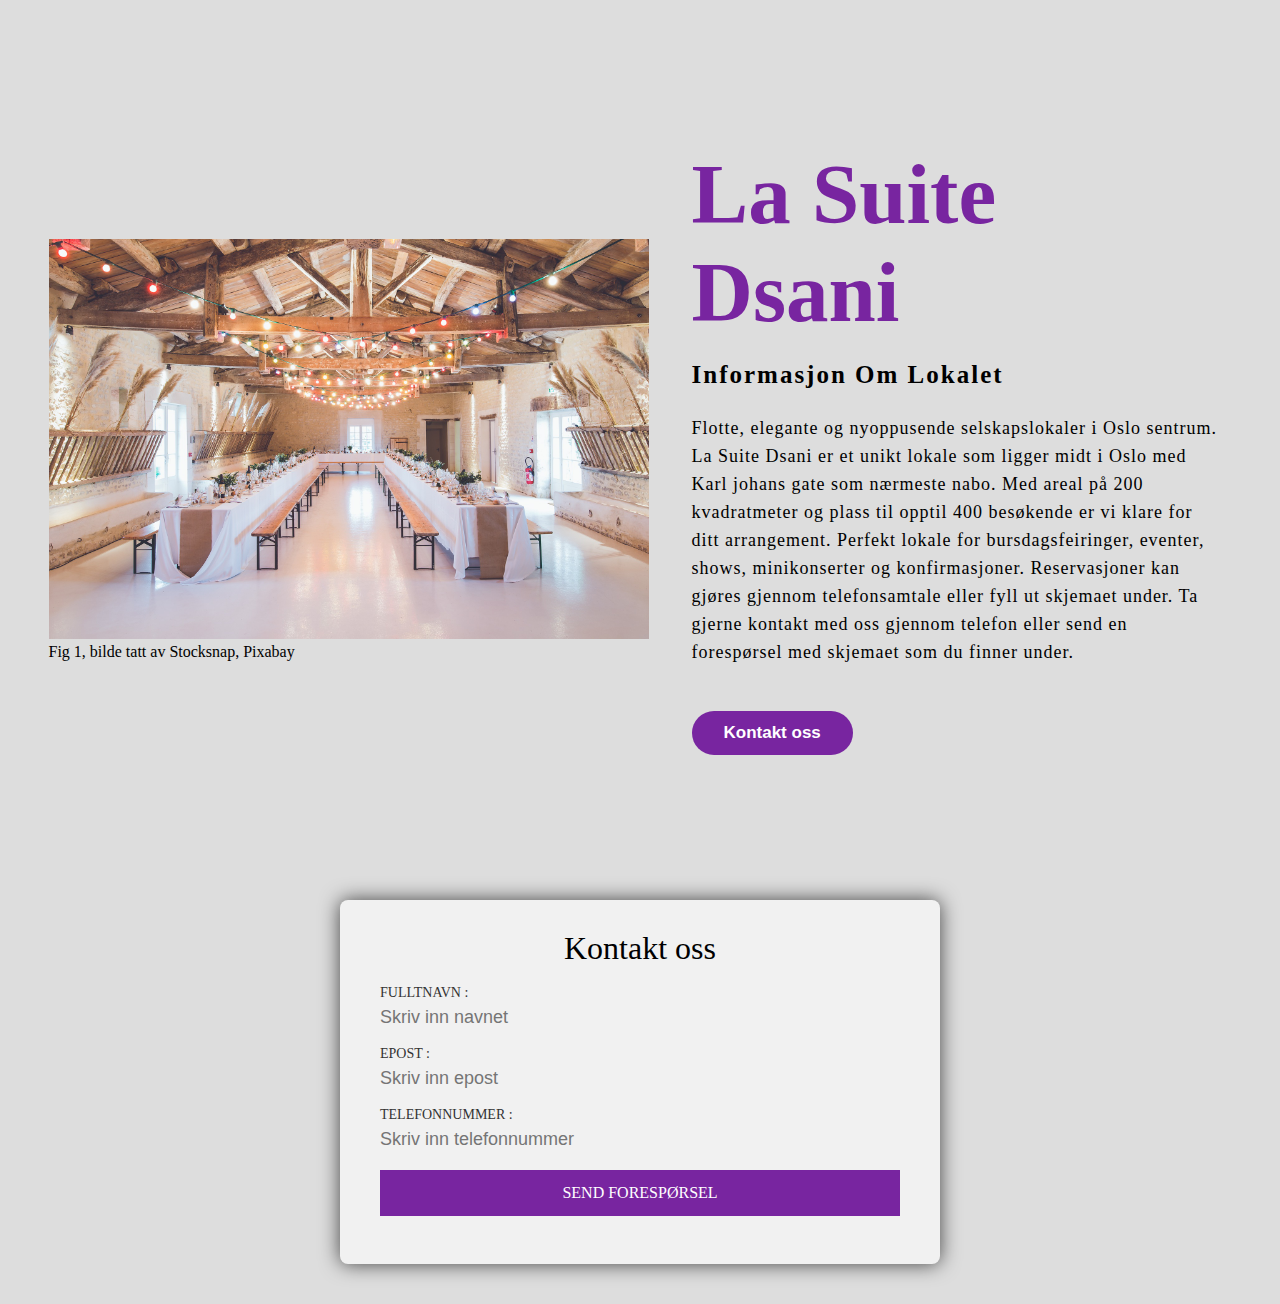
==== booking-page/booking-page.html @ 36fc9f1d "Add files via upload" ====
<!DOCTYPE html>
<html>
<head>
    <meta charset="utf-8">
    <meta name="viewport" content="width=device-width, initial-scale=1.0">

    <title>Booking page</title>
    <link href="booking-page-style.css" rel="stylesheet" type="text/css">

    <link rel="preconnect" href="https://fonts.googleapis.com">
    <link rel="preconnect" href="https://fonts.gstatic.com" crossorigin>
    <link href="https://fonts.googleapis.com/css2?family=Poppins:wght@100;200;300;400;500;600;700;800;900&display=swap" rel="stylesheet">
    
</head>
<body>
    <section class="om">
        <div class="innhold">
<!--Koden til bildet og kilde-->
        <figure>
            <img src="image-kopi/events-2609526_1920.jpg" alt="Oversiktsbilde av selskapslokale. Et stort langbord i form av hestesko dekket med hvit duk, serivse og blomster">
            <figcaption>Fig 1, bilde tatt av Stocksnap, Pixabay</figcaption>
        </figure>
<!--Koden til bildet og kilden slutter her-->
<!--Koden til teksten-->
            <div class="tekst">
                <h1>La Suite Dsani</h1>
                <h5>Informasjon om lokalet</h5>
                <p> Flotte, elegante og nyoppusende selskapslokaler i Oslo sentrum. 
                    La Suite Dsani er et unikt lokale som ligger midt i Oslo med Karl johans gate 
                    som nærmeste nabo. Med areal på 200 kvadratmeter og plass til opptil 400 besøkende 
                    er vi klare for ditt arrangement. Perfekt lokale for bursdagsfeiringer, 
                    eventer, shows, minikonserter og konfirmasjoner. Reservasjoner kan gjøres 
                    gjennom telefonsamtale eller fyll ut skjemaet under. Ta gjerne kontakt med oss 
                    gjennom telefon eller send en forespørsel med skjemaet som du finner under.</p>
                    <button type="button">Kontakt oss</button>
            </div>
<!--Koden til teksten slutter her-->
        </div>
    </section>
<!--Koden til Kontaktform-->
<div class="Kontakt-ark">
    <h1>Kontakt oss</h1>
    <div class="tekstboks">
        <label>Fulltnavn :</label>
        <input type="text" name="" value="" placeholder="Skriv inn navnet"
    </div> 

    <div class="tekstboks">
        <label>Epost :</label>
        <input type="email" name="" value="" placeholder="Skriv inn epost"
    </div> 

    <div class="tekstboks">
        <label>Telefonnummer :</label>
        <input type="text" name="" value="" placeholder="Skriv inn telefonnummer"
    </div> 
    <a class="knapp2">Send forespørsel</a>
</div>
<!--Koden til kontaktform slutter her-->
</body>
</html>
---- booking-page/booking-page-style.css ----
@import url(https://fonts.google.com/specimen/Cormorant+Garamond?query=cormo);
@font-face {
    font-family: Cormo;
    src: url(https://fonts.google.com/specimen/Cormorant+Garamond?query=cormo);
}

*{
    padding:0;
    margin:0;
    box-sizing: border-box;
    
}
.om{
    width: 100%;
    height: 100vh;
    background-color: #ddd;
    display: flex;
    justify-content: center;
    align-items: center;
}
.om .innhold img{
    height: auto;
    width: 600px;
    max-width: 100%;
}
.tekst{
    width: 550px;
    max-width: 100%;
    padding: 0 10px;
}
.innhold{
    width: 1280px;
    max-width: 95%;
    margin: 0 auto;
    display: flex;
    flex-wrap: wrap;
    align-items: center;
    justify-content: space-around;
}
.tekst h1{
    color: #7825A0;
    font-size: 85px;
    margin-bottom: 20px;
    text-transform: capitalize;
}
.tekst h5{
    color: black;
    font-size: 25px;
    margin-bottom: 25px;
    text-transform: capitalize;
    letter-spacing: 2px;
}
.tekst p{
    color:black;
    font-size: 18px;
    line-height: 28px;
    letter-spacing: 1px;
    margin-bottom: 45px;
}
button{
    background-color: #7825A0;
    color: white;
    border: 2px solid transparent;
    text-decoration: none;
    padding: 10px 30px;
    border-radius: 30px;
    font-size: 17px;
    font-weight: bold;
}
button:hover{
    transform: scale(1.2);
    background-color: transparent;
    border: 2px solid #7825A0;
    color: #7825A0;
    transition: .4s;
    cursor: pointer;
}
@media screen and (max-width: 1180px) {
    .om{
        width: 100%;
        height: auto;
        padding: 70px 0px;
    }
}
@media screen and (max-width: 650px) {
    .om .innhold img{
        margin-bottom: 35px;
    }
    .tekst h1{
        font-size: 60px;
        margin-bottom: 25px;
    }
}
body{
    margin: 0;
    padding: 0;
    background-color: #ddd;
}
.Kontakt-ark{
    width: 85%;
    max-width: 600px;
    background: #f1f1f1;
    top: 50%;
    left: 50%;
    padding: 30px 40px;
    margin: 0 auto;
    margin-bottom: 40px;
    flex-wrap: wrap;
    align-items: center;
    justify-content: space-around;
    box-sizing: border-box;
    border-radius: 8px;
    text-align: center;
    box-shadow: 0 0 20px #000000b3;
}
.Kontakt-ark h1{
    margin-top: 0;
    font-weight: 200;
}
.tekstboks{
    margin: 18px 0;
}
.tekstboks label{
    display: block;
    text-align: left;
    color: #333;
    text-transform: uppercase;
    font-size: 14px;
}
.tekstboks input,.tekstboks textarea{
    width: 100%;
    border: none;
    background: none;
    outline: none;
    font-size: 18px;
    margin-top: 6px;
}
.knapp2{
    display: block;
    background: #7825A0;
    padding: 14px 0;
    color: white;
    text-transform: uppercase;
    cursor: pointer;
    margin-top: 20px;
    width: 100%;
}
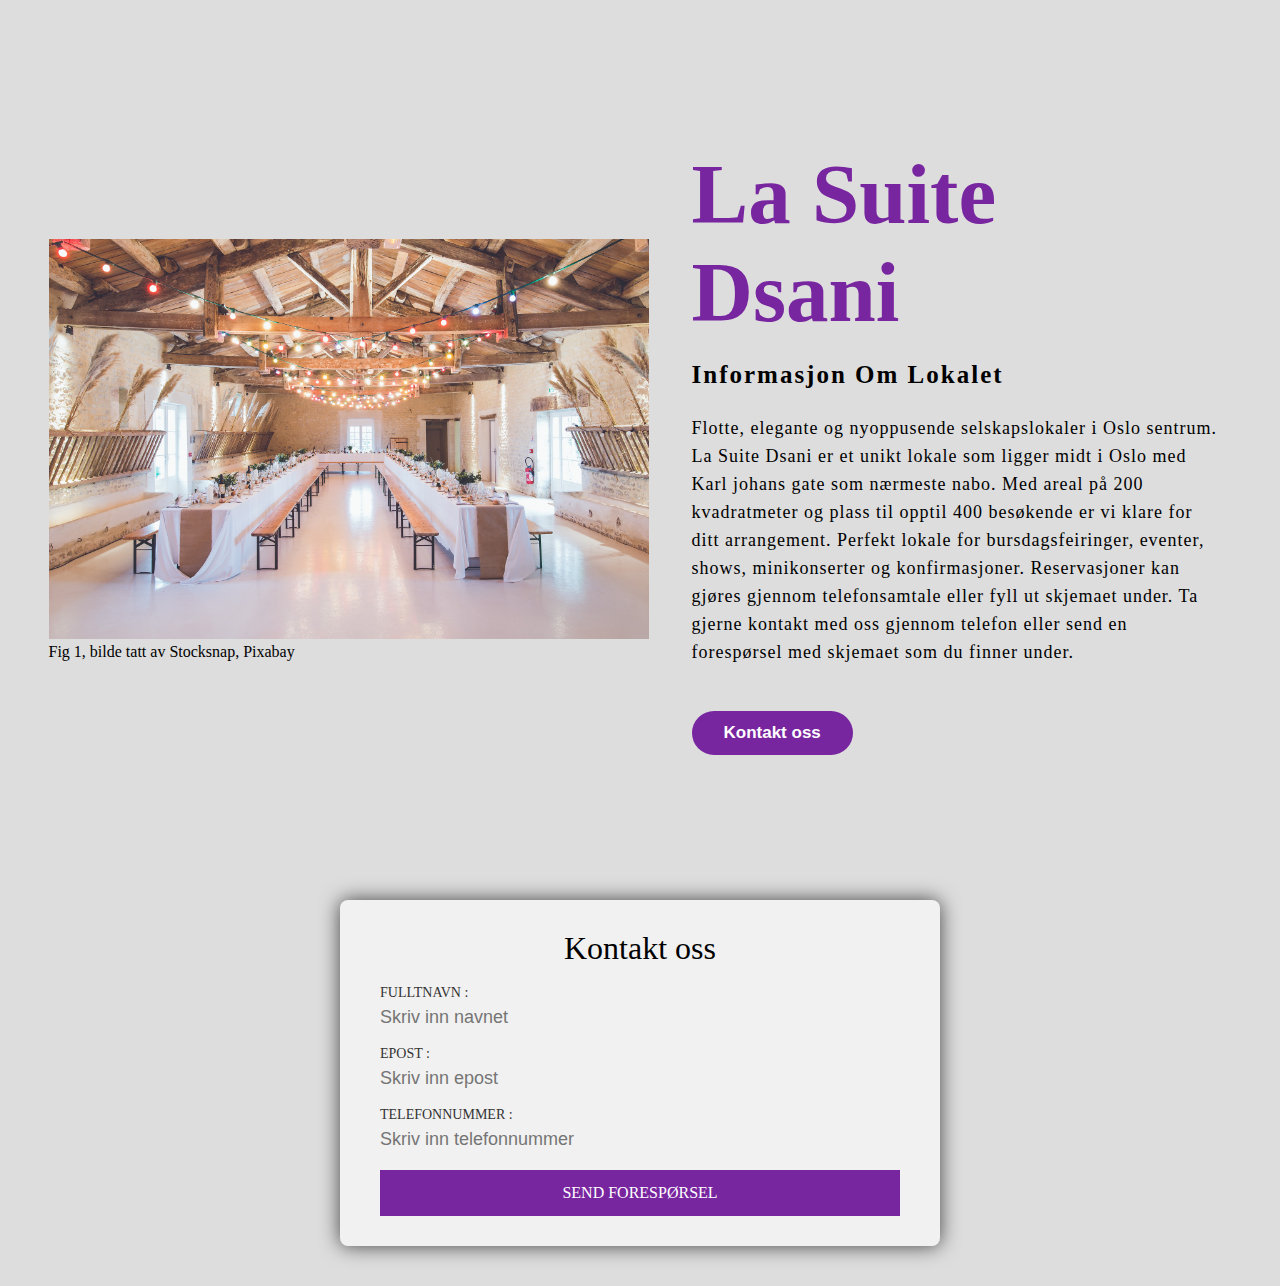
==== commit 974bf7be: "Add files via upload" ====
--- a/booking-page/booking-page.html
+++ b/booking-page/booking-page.html
@@ -1,5 +1,5 @@
 <!DOCTYPE html>
-<html>
+<html lang="no">
 <head>
     <meta charset="utf-8">
     <meta name="viewport" content="width=device-width, initial-scale=1.0">
@@ -41,18 +41,18 @@
 <div class="Kontakt-ark">
     <h1>Kontakt oss</h1>
     <div class="tekstboks">
-        <label>Fulltnavn :</label>
-        <input type="text" name="" value="" placeholder="Skriv inn navnet"
+        <label>Fulltnavn :
+        <input type="text" name="" value="" placeholder="Skriv inn navnet"></label>
     </div> 
 
     <div class="tekstboks">
-        <label>Epost :</label>
-        <input type="email" name="" value="" placeholder="Skriv inn epost"
+        <label>Epost :
+        <input type="email" name="" value="" placeholder="Skriv inn epost"></label>
     </div> 
 
     <div class="tekstboks">
-        <label>Telefonnummer :</label>
-        <input type="text" name="" value="" placeholder="Skriv inn telefonnummer"
+        <label>Telefonnummer :
+        <input type="text" name="" value="" placeholder="Skriv inn telefonnummer"></label> 
     </div> 
     <a class="knapp2">Send forespørsel</a>
 </div>
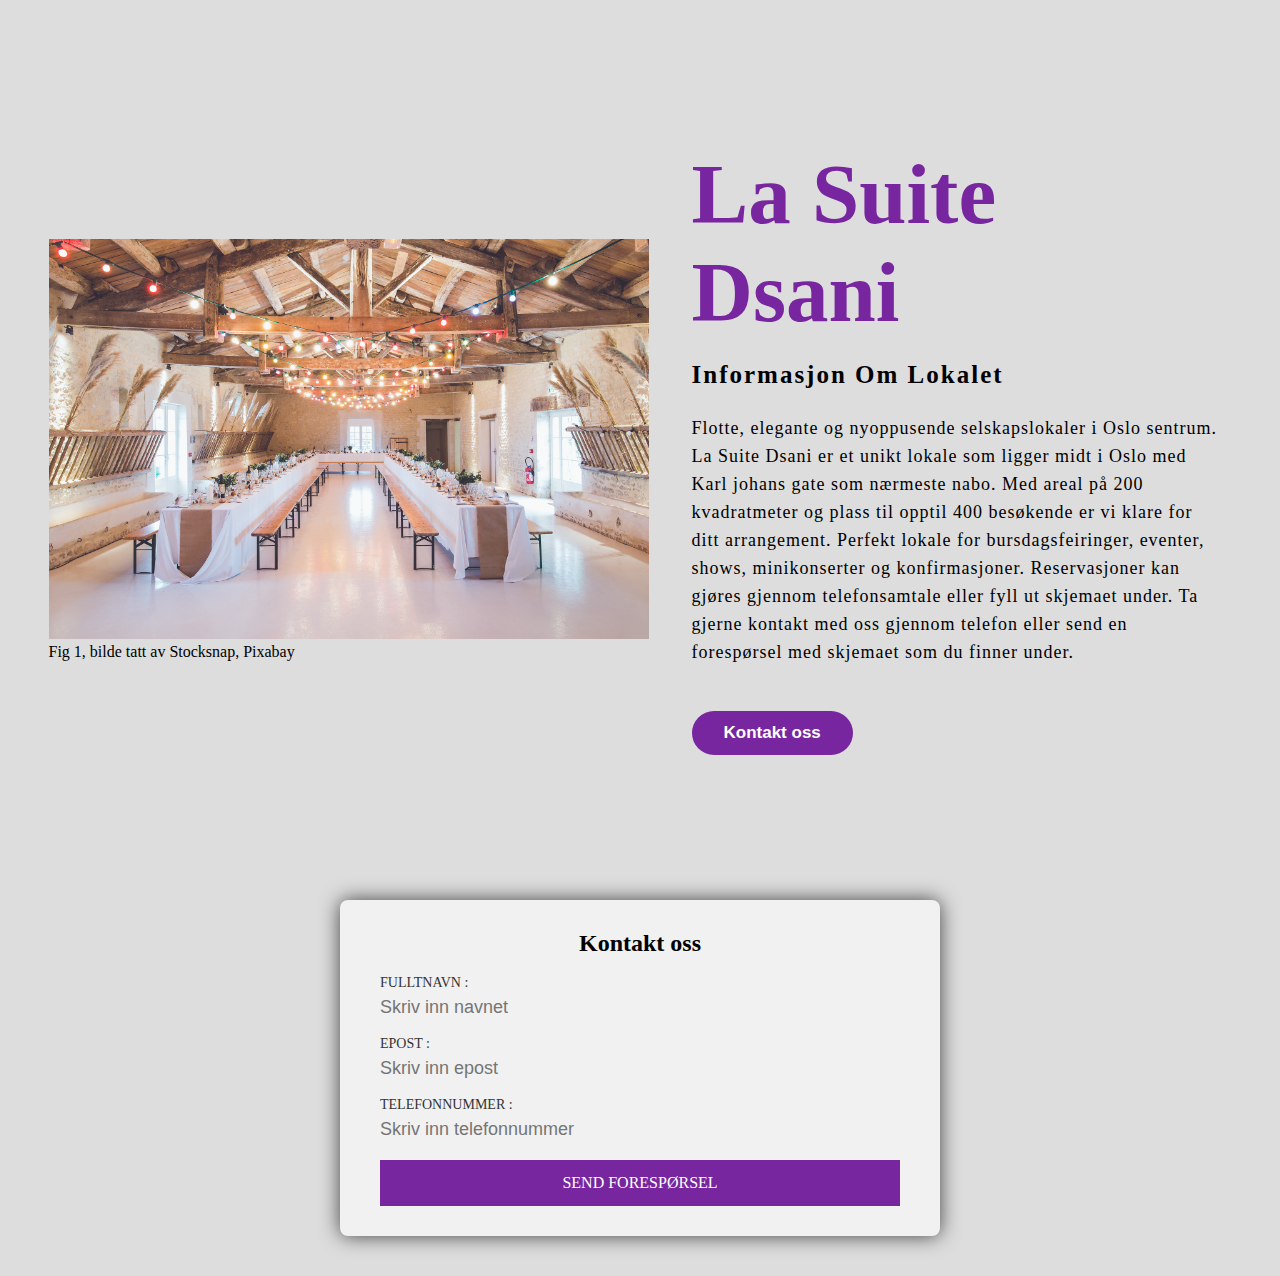
==== commit dd8ab9b4: "Add files via upload" ====
--- a/booking-page/booking-page.html
+++ b/booking-page/booking-page.html
@@ -17,14 +17,14 @@
         <div class="innhold">
 <!--Koden til bildet og kilde-->
         <figure>
-            <img src="image-kopi/events-2609526_1920.jpg" alt="Oversiktsbilde av selskapslokale. Et stort langbord i form av hestesko dekket med hvit duk, serivse og blomster">
+            <img src="image-kopi/events-2609526_1920.jpg" alt="Oversiktsbilde av selskapslokale. Et stort langbord i form av hestesko står i midten">
             <figcaption>Fig 1, bilde tatt av Stocksnap, Pixabay</figcaption>
         </figure>
 <!--Koden til bildet og kilden slutter her-->
 <!--Koden til teksten-->
             <div class="tekst">
                 <h1>La Suite Dsani</h1>
-                <h5>Informasjon om lokalet</h5>
+                <h2>Informasjon om lokalet</h5>
                 <p> Flotte, elegante og nyoppusende selskapslokaler i Oslo sentrum. 
                     La Suite Dsani er et unikt lokale som ligger midt i Oslo med Karl johans gate 
                     som nærmeste nabo. Med areal på 200 kvadratmeter og plass til opptil 400 besøkende 
@@ -39,7 +39,7 @@
     </section>
 <!--Koden til Kontaktform-->
 <div class="Kontakt-ark">
-    <h1>Kontakt oss</h1>
+    <h2>Kontakt oss</h2>
     <div class="tekstboks">
         <label>Fulltnavn :
         <input type="text" name="" value="" placeholder="Skriv inn navnet"></label>
--- a/booking-page/booking-page-style.css
+++ b/booking-page/booking-page-style.css
@@ -43,7 +43,7 @@
     margin-bottom: 20px;
     text-transform: capitalize;
 }
-.tekst h5{
+.tekst h2{
     color: black;
     font-size: 25px;
     margin-bottom: 25px;
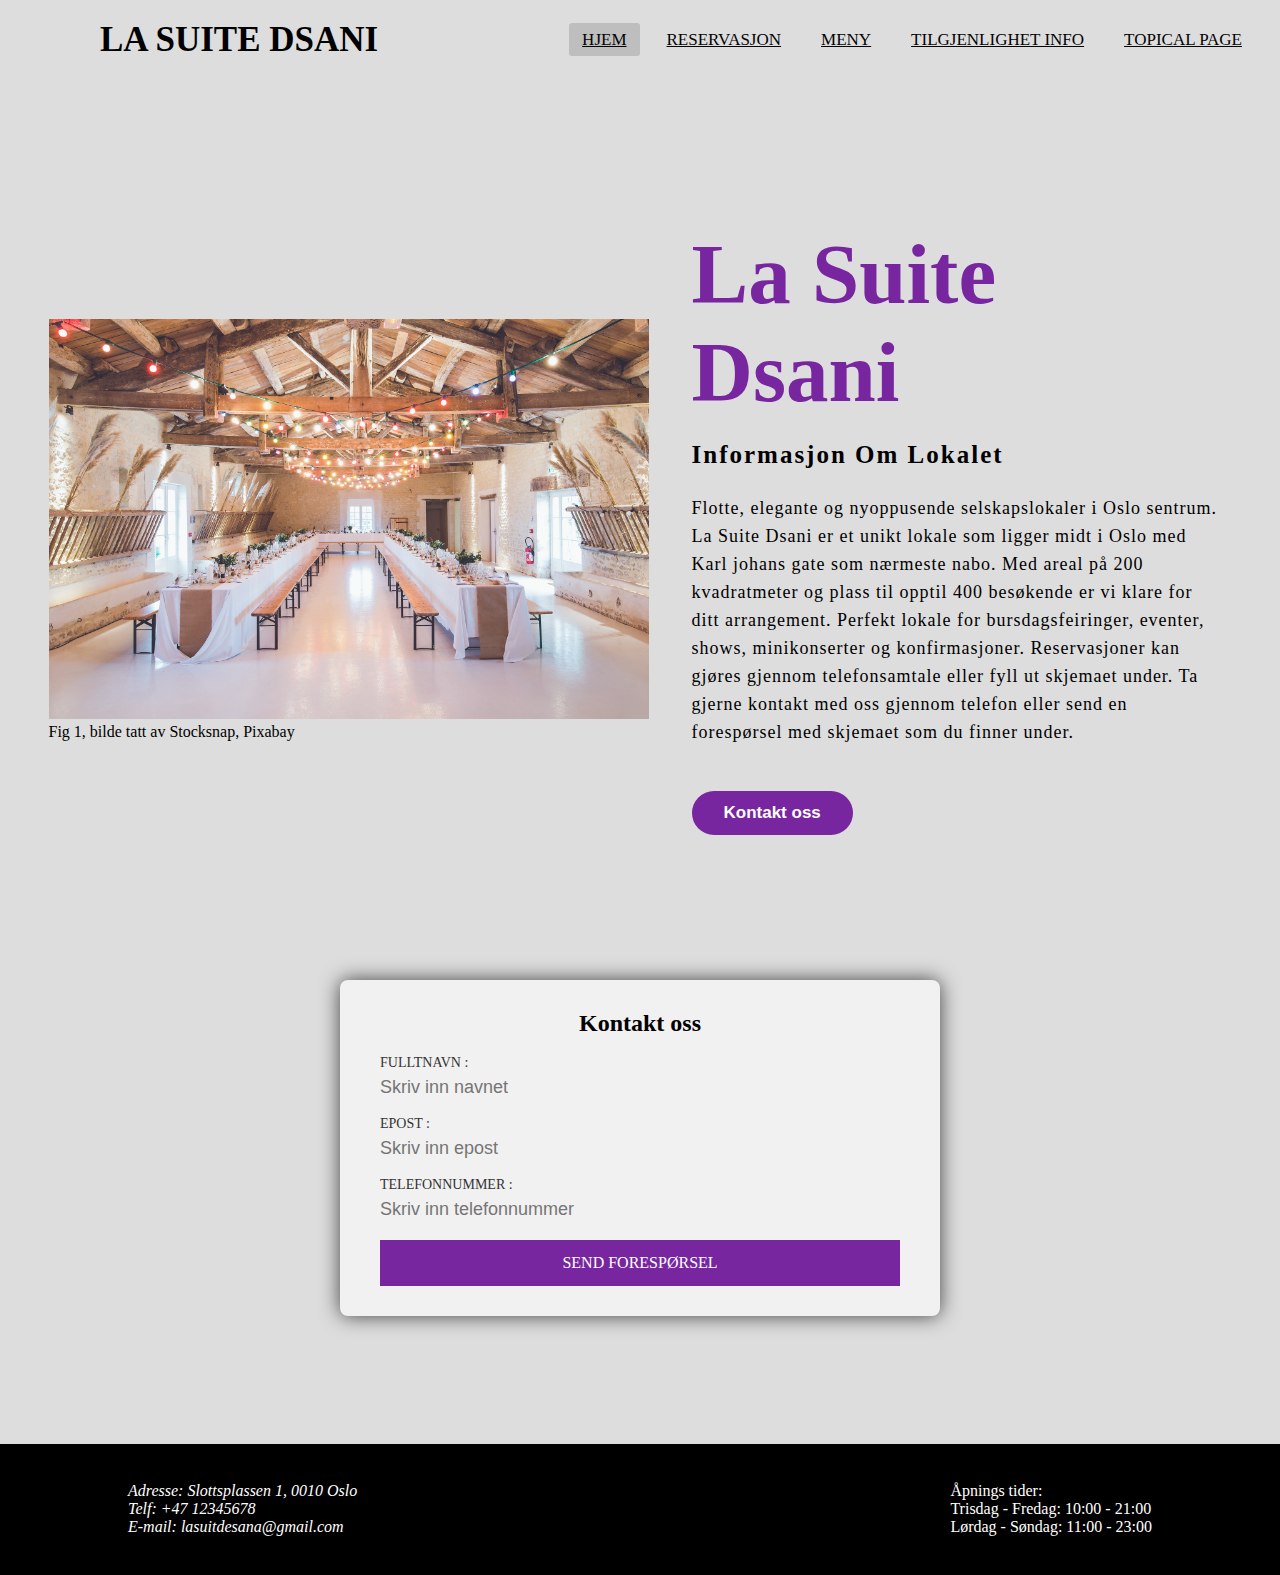
==== commit fab8fe2e: "Add files via upload" ====
--- a/booking-page/booking-page.html
+++ b/booking-page/booking-page.html
@@ -4,7 +4,7 @@
     <meta charset="utf-8">
     <meta name="viewport" content="width=device-width, initial-scale=1.0">
 
-    <title>Booking page</title>
+    <title>Reservasjoner</title>
     <link href="booking-page-style.css" rel="stylesheet" type="text/css">
 
     <link rel="preconnect" href="https://fonts.googleapis.com">
@@ -13,6 +13,21 @@
     
 </head>
 <body>
+    <nav>
+        <input type="checkbox" id="check">
+            <label for="check" class="checkbtn">.
+                <i class="fas fa-bars"></i>
+            </label>
+            <label class="logo">LA SUITE DSANI</label>
+            <ul>
+                <li><a class="active" href="https://jonas-fj.github.io/DATA1200-Eksamen2022/">Hjem</a></li>
+                <li><a href="https://jonas-fj.github.io/DATA1200-Eksamen2022/booking-page/booking-page.html">Reservasjon</a></li>
+                <li><a href="https://jonas-fj.github.io/DATA1200-Eksamen2022/MenyFolder/menu.html">Meny</a></li>
+                <li><a href="https://jonas-fj.github.io/DATA1200-Eksamen2022/Tilgjenlighet-page/tilgjenglighet.html">Tilgjenlighet info</a></li>
+                <li><a href="https://jonas-fj.github.io/DATA1200-Eksamen2022/Topical-page/topical-page.html">Topical page</a></li>
+            </ul>
+    </nav>
+
     <section class="om">
         <div class="innhold">
 <!--Koden til bildet og kilde-->
@@ -57,6 +72,20 @@
     <a class="knapp2">Send forespørsel</a>
 </div>
 <!--Koden til kontaktform slutter her-->
+
+<footer class="flex-container-row">
+    <address>
+        <p>Adresse: Slottsplassen 1, 0010 Oslo <br>
+        Telf: +47 12345678 <br>
+        E-mail: lasuitdesana@gmail.com</p>
+    </address>
+    <div>
+        <p> Åpnings tider: <br>
+            Trisdag - Fredag: 10:00 - 21:00 <br>
+            Lørdag - Søndag: 11:00 - 23:00</p>
+    </div>
+</footer>
+
 </body>
 </html>
  --- a/booking-page/booking-page-style.css
+++ b/booking-page/booking-page-style.css
@@ -144,4 +144,74 @@
     cursor: pointer;
     margin-top: 20px;
     width: 100%;
+}
+
+.flex-container-row {
+    display: flex;
+    flex-wrap: wrap;
+}
+
+footer {
+    background-color: black;
+    color: white;
+    padding: 3%;
+    padding-left: 10%;
+    padding-right: 10%;
+    justify-content: space-between;
+    margin-top: 10%;
+}
+
+.checkbtn{
+    font-size: 30px;
+    color: rgb(0, 0, 0);
+    float: right;
+    line-height: 80px;
+    margin-right: 40px;
+    cursor: pointer;
+    display: none;
+}
+#check{
+    display: none;
+}
+label.logo{ /*Logo for siden*/
+    color: #000;
+    font-size: 35px;
+    line-height: 80px;
+    padding: 0 100px;
+    font-weight: bold;
+}
+
+a.active,a:hover{ /*Kode for hovering av kanppene øverst på toppen*/
+    background: #bebebe;
+    transition: .5s;
+}
+
+nav{ /*Kode for boks på toppen av siden.*/
+    background: #ddd;
+    height: 80px;
+    width: 100%;
+}
+label.logo{ /*Logo for siden*/
+    color: #000;
+    font-size: 35px;
+    line-height: 80px;
+    padding: 0 100px;
+    font-weight: bold;
+}
+nav ul{
+    float: right;
+    margin-right: 20px;
+}
+nav ul li{ /*Kode for farge for knappene øverst på nettsiden*/
+    display: inline-block;
+    line-height: 80px;
+    margin: 0 5px;
+}
+
+nav ul li a{ /*Kode for farge til knappene øverst på siden*/
+    color: rgb(4, 4, 4);
+    font-size: 17px;
+    padding: 7px 13px;
+    border-radius: 3px;
+    text-transform: uppercase;
 }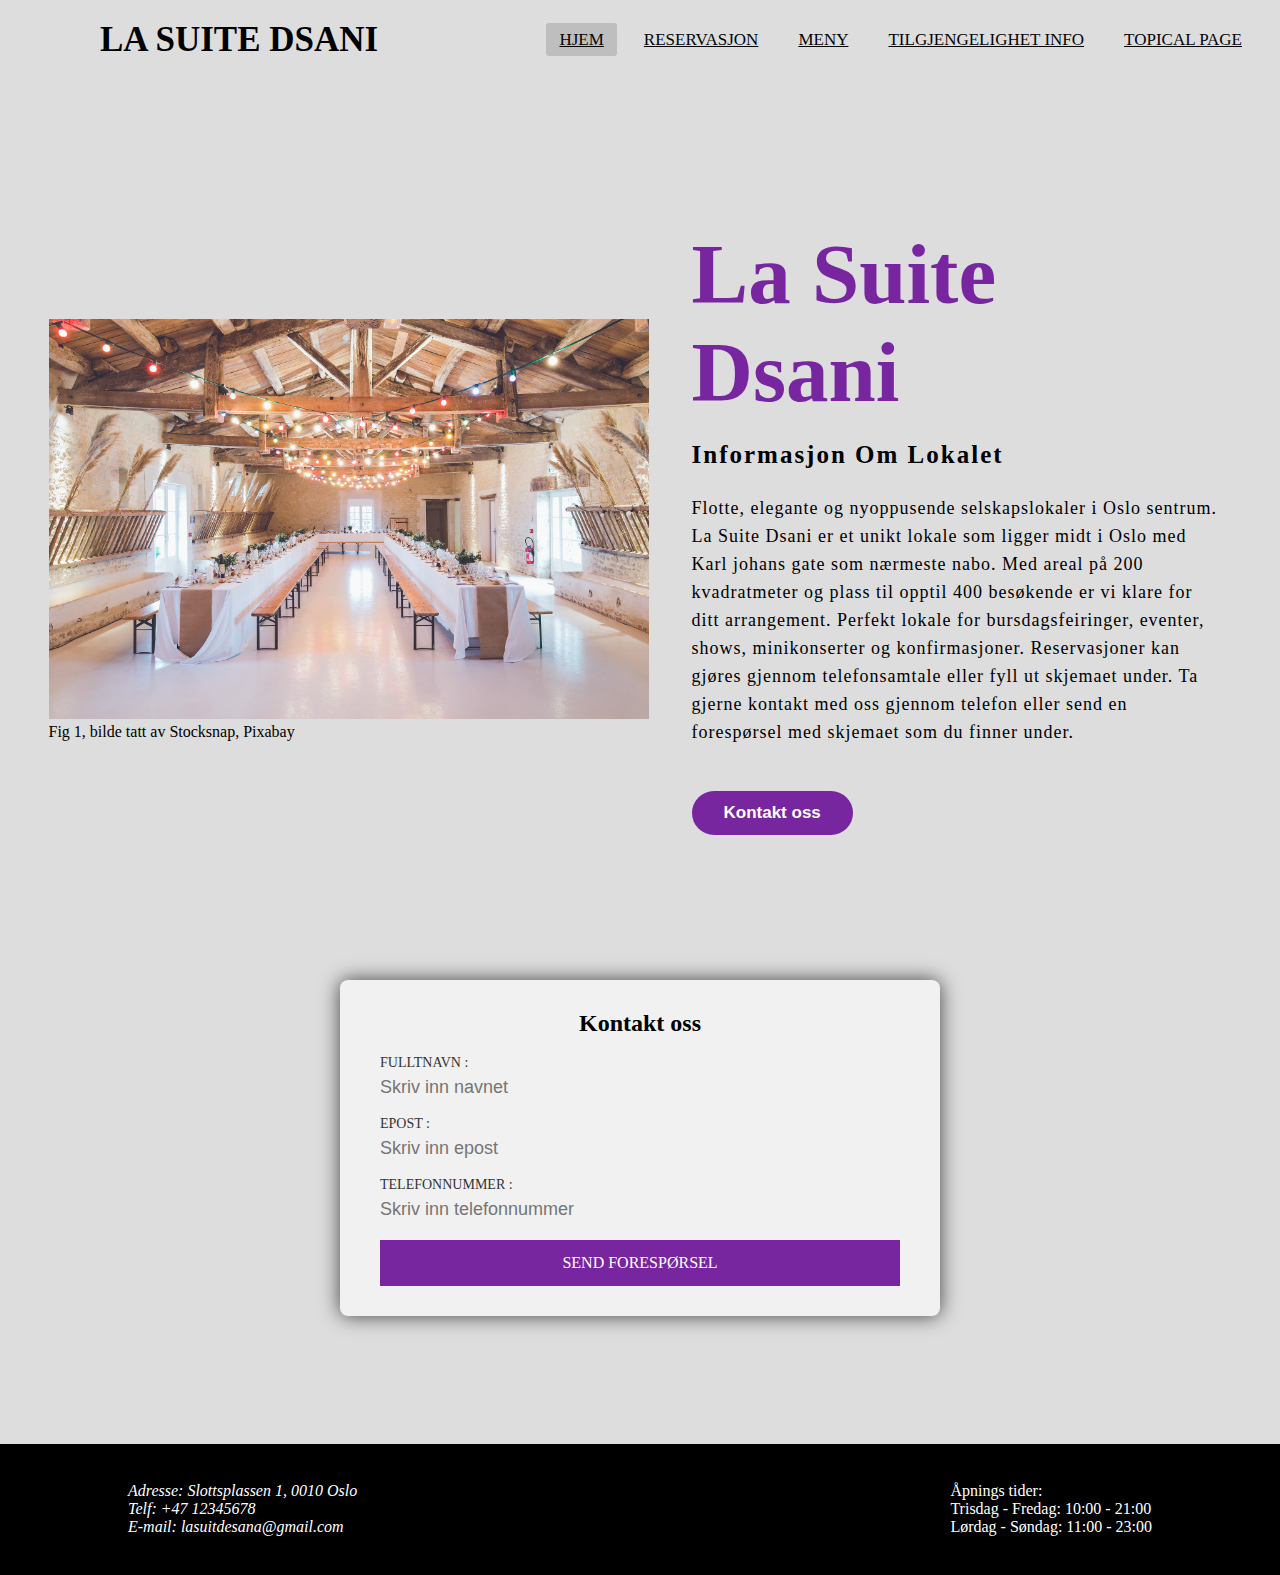
==== commit 6c4c1f49: "Add files via upload" ====
--- a/booking-page/booking-page.html
+++ b/booking-page/booking-page.html
@@ -23,10 +23,13 @@
                 <li><a class="active" href="https://jonas-fj.github.io/DATA1200-Eksamen2022/">Hjem</a></li>
                 <li><a href="https://jonas-fj.github.io/DATA1200-Eksamen2022/booking-page/booking-page.html">Reservasjon</a></li>
                 <li><a href="https://jonas-fj.github.io/DATA1200-Eksamen2022/MenyFolder/menu.html">Meny</a></li>
-                <li><a href="https://jonas-fj.github.io/DATA1200-Eksamen2022/Tilgjenlighet-page/tilgjenglighet.html">Tilgjenlighet info</a></li>
-                <li><a href="https://jonas-fj.github.io/DATA1200-Eksamen2022/Topical-page/topical-page.html">Topical page</a></li>
+                <li><a href="https://jonas-fj.github.io/DATA1200-Eksamen2022/Tilgjenlighet-folder/tilgjengelighet.html">Tilgjengelighet info</a></li>
+                <li><a href="https://jonas-fj.github.io/DATA1200-Eksamen2022/Topical-page/topical-page.HTML">Topical page</a></li>
             </ul>
+            
     </nav>
+
+
 
     <section class="om">
         <div class="innhold">
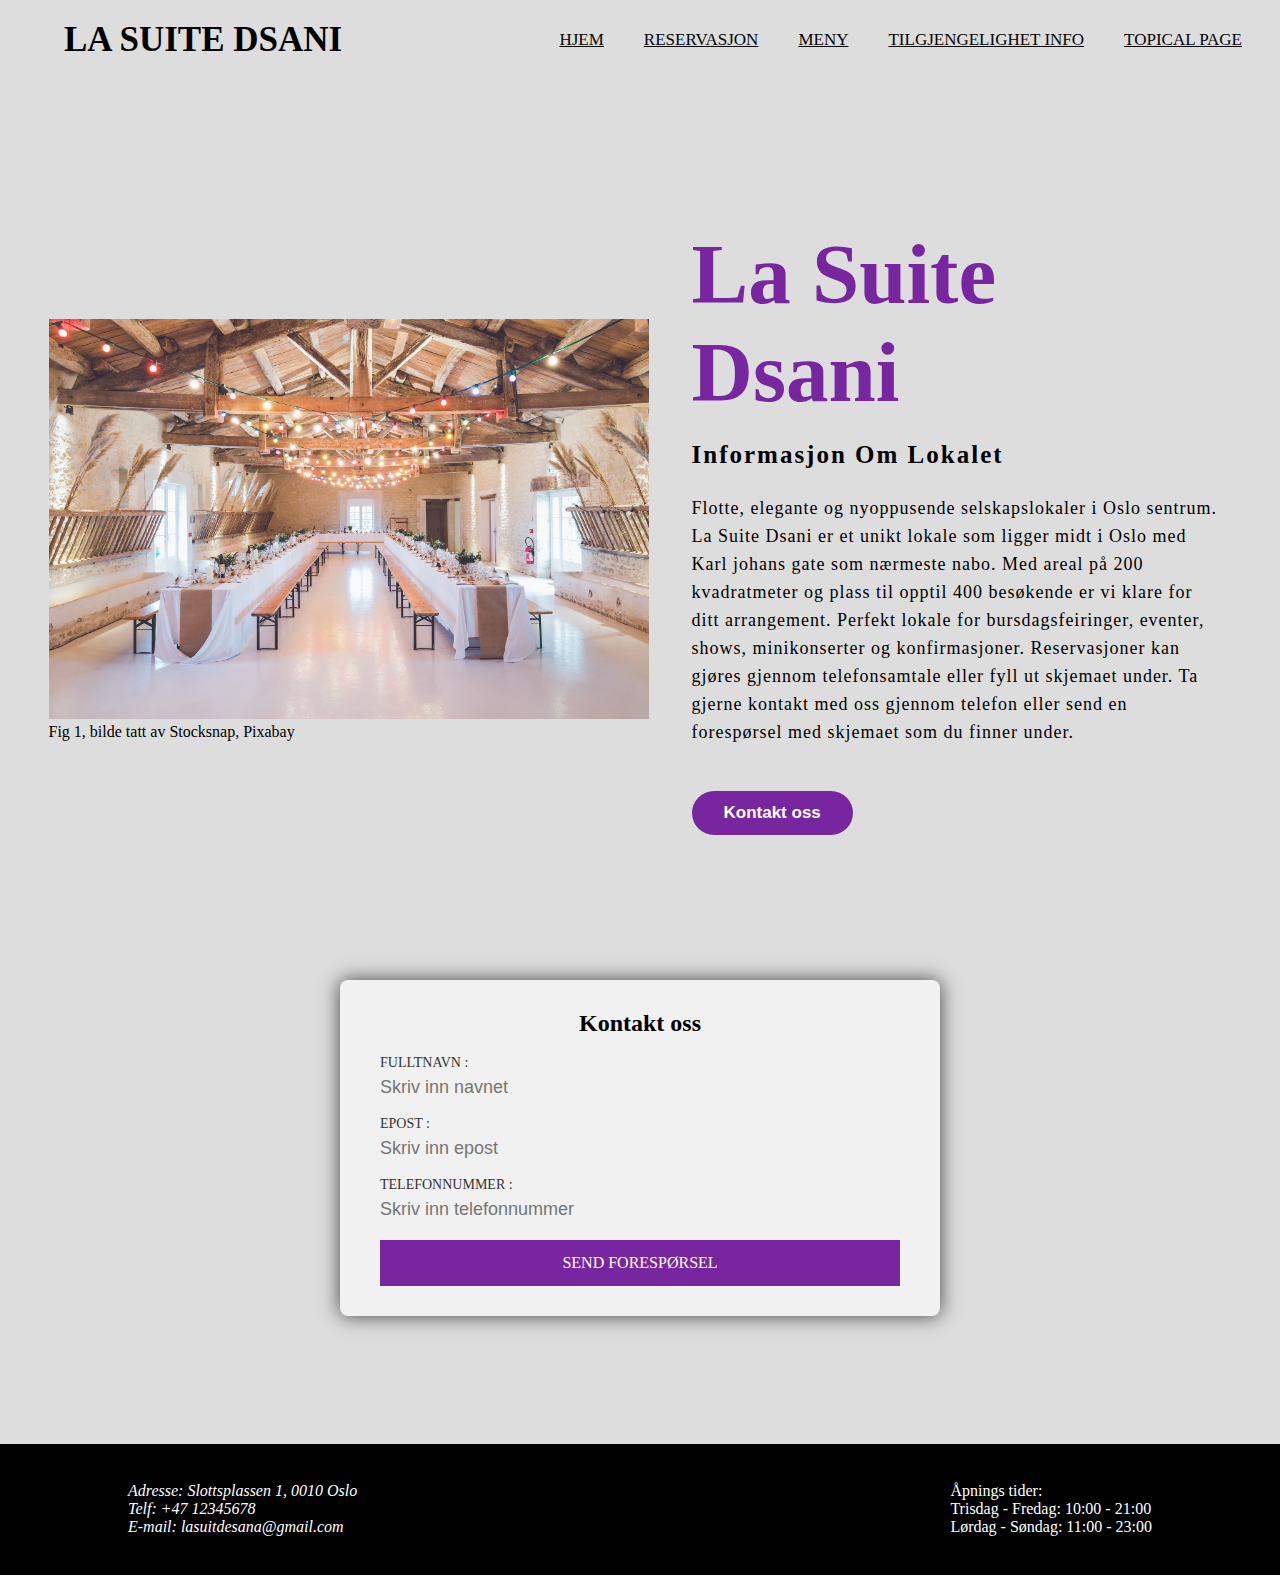
==== commit 01936478: "Add files via upload" ====
--- a/booking-page/booking-page.html
+++ b/booking-page/booking-page.html
@@ -6,6 +6,7 @@
 
     <title>Reservasjoner</title>
     <link href="booking-page-style.css" rel="stylesheet" type="text/css">
+    <link href="/nav-footer-style.css" rel="stylesheet" type="text/css">
 
     <link rel="preconnect" href="https://fonts.googleapis.com">
     <link rel="preconnect" href="https://fonts.gstatic.com" crossorigin>
@@ -13,21 +14,18 @@
     
 </head>
 <body>
-    <nav>
-        <input type="checkbox" id="check">
-            <label for="check" class="checkbtn">.
-                <i class="fas fa-bars"></i>
-            </label>
-            <label class="logo">LA SUITE DSANI</label>
-            <ul>
-                <li><a class="active" href="https://jonas-fj.github.io/DATA1200-Eksamen2022/">Hjem</a></li>
-                <li><a href="https://jonas-fj.github.io/DATA1200-Eksamen2022/booking-page/booking-page.html">Reservasjon</a></li>
-                <li><a href="https://jonas-fj.github.io/DATA1200-Eksamen2022/MenyFolder/menu.html">Meny</a></li>
-                <li><a href="https://jonas-fj.github.io/DATA1200-Eksamen2022/Tilgjenlighet-folder/tilgjengelighet.html">Tilgjengelighet info</a></li>
-                <li><a href="https://jonas-fj.github.io/DATA1200-Eksamen2022/Topical-page/topical-page.HTML">Topical page</a></li>
-            </ul>
-            
-    </nav>
+     <!--Kode fra https://www.tiktok.com/@tutoshtml/video/7160638300993178885?_r=1&_t=8XsRhzNap1B&is_from_webapp=v1&item_id=7160638300993178885-->
+ <!--Kode for knapper på toppen av siden, som fører til forskjellige funksjoner på nettsiden.-->
+ <nav>
+    <label class="logo">LA SUITE DSANI</label>
+    <ul>
+        <li><a href="https://jonas-fj.github.io/DATA1200-Eksamen2022/">Hjem</a></li>
+        <li><a href="https://jonas-fj.github.io/DATA1200-Eksamen2022/booking-page/booking-page.html">Reservasjon</a></li>
+        <li><a href="https://jonas-fj.github.io/DATA1200-Eksamen2022/MenyFolder/menu.html">Meny</a></li>
+        <li><a href="https://jonas-fj.github.io/DATA1200-Eksamen2022/Tilgjenlighet-folder/tilgjengelighet.html">Tilgjengelighet info</a></li>
+        <li><a href="https://jonas-fj.github.io/DATA1200-Eksamen2022/Topical-page/topical-page.HTML">Topical page</a></li>
+    </ul>
+</nav>
 
 
 
--- a/booking-page/booking-page-style.css
+++ b/booking-page/booking-page-style.css
@@ -144,74 +144,4 @@
     cursor: pointer;
     margin-top: 20px;
     width: 100%;
-}
-
-.flex-container-row {
-    display: flex;
-    flex-wrap: wrap;
-}
-
-footer {
-    background-color: black;
-    color: white;
-    padding: 3%;
-    padding-left: 10%;
-    padding-right: 10%;
-    justify-content: space-between;
-    margin-top: 10%;
-}
-
-.checkbtn{
-    font-size: 30px;
-    color: rgb(0, 0, 0);
-    float: right;
-    line-height: 80px;
-    margin-right: 40px;
-    cursor: pointer;
-    display: none;
-}
-#check{
-    display: none;
-}
-label.logo{ /*Logo for siden*/
-    color: #000;
-    font-size: 35px;
-    line-height: 80px;
-    padding: 0 100px;
-    font-weight: bold;
-}
-
-a.active,a:hover{ /*Kode for hovering av kanppene øverst på toppen*/
-    background: #bebebe;
-    transition: .5s;
-}
-
-nav{ /*Kode for boks på toppen av siden.*/
-    background: #ddd;
-    height: 80px;
-    width: 100%;
-}
-label.logo{ /*Logo for siden*/
-    color: #000;
-    font-size: 35px;
-    line-height: 80px;
-    padding: 0 100px;
-    font-weight: bold;
-}
-nav ul{
-    float: right;
-    margin-right: 20px;
-}
-nav ul li{ /*Kode for farge for knappene øverst på nettsiden*/
-    display: inline-block;
-    line-height: 80px;
-    margin: 0 5px;
-}
-
-nav ul li a{ /*Kode for farge til knappene øverst på siden*/
-    color: rgb(4, 4, 4);
-    font-size: 17px;
-    padding: 7px 13px;
-    border-radius: 3px;
-    text-transform: uppercase;
 }--- a/nav-footer-style.css
+++ b/nav-footer-style.css
@@ -0,0 +1,60 @@
+nav{ /*Kode for boks på toppen av siden.*/ /*Kode fra https://www.tiktok.com/@tutoshtml/video/7160638300993178885?_r=1&_t=8XsRhzNap1B&is_from_webapp=v1&item_id=7160638300993178885 */
+    background: #ddd;
+    height: 80px;
+    width: 100%;
+}
+label.logo{ /*Logo for siden*/ /*Kode fra https://www.tiktok.com/@tutoshtml/video/7160638300993178885?_r=1&_t=8XsRhzNap1B&is_from_webapp=v1&item_id=7160638300993178885 */
+    color: #000;
+    font-size: 35px;
+    line-height: 80px;
+    padding: 0 5%;
+    font-weight: bold;
+}
+nav ul{ /*Kode fra https://www.tiktok.com/@tutoshtml/video/7160638300993178885?_r=1&_t=8XsRhzNap1B&is_from_webapp=v1&item_id=7160638300993178885 */
+    float: right;
+    margin-right: 20px;
+}
+nav ul li{ /*Kode for farge for knappene øverst på nettsiden*/ /*Kode fra https://www.tiktok.com/@tutoshtml/video/7160638300993178885?_r=1&_t=8XsRhzNap1B&is_from_webapp=v1&item_id=7160638300993178885 */
+    display: inline-block;
+    line-height: 80px;
+    margin: 0 5px;
+}
+
+nav ul li a{ /*Kode for farge til knappene øverst på siden*/ /*Kode fra https://www.tiktok.com/@tutoshtml/video/7160638300993178885?_r=1&_t=8XsRhzNap1B&is_from_webapp=v1&item_id=7160638300993178885 */
+    color: rgb(4, 4, 4);
+    font-size: 17px;
+    padding: 7px 13px;
+    border-radius: 3px;
+    text-transform: uppercase;
+}
+a.active,a:hover{ /*Kode for hovering av kanppene øverst på toppen*/ /*Kode fra https://www.tiktok.com/@tutoshtml/video/7160638300993178885?_r=1&_t=8XsRhzNap1B&is_from_webapp=v1&item_id=7160638300993178885 */
+    background: #bebebe;
+    transition: .5s;
+}
+.checkbtn{ /*Kode fra https://www.tiktok.com/@tutoshtml/video/7160638300993178885?_r=1&_t=8XsRhzNap1B&is_from_webapp=v1&item_id=7160638300993178885 */
+    font-size: 30px;
+    color: rgb(0, 0, 0);
+    float: right;
+    line-height: 80px;
+    margin-right: 40px;
+    cursor: pointer;
+    display: none;
+}
+#check{ /*Kode fra https://www.tiktok.com/@tutoshtml/video/7160638300993178885?_r=1&_t=8XsRhzNap1B&is_from_webapp=v1&item_id=7160638300993178885 */
+    display: none;
+}
+
+.flex-container-row {
+    display: flex;
+    flex-wrap: wrap;
+}
+
+footer {
+    background-color: black;
+    color: white;
+    padding: 3%;
+    padding-left: 10%;
+    padding-right: 10%;
+    justify-content: space-between;
+    margin-top: 10%;
+}